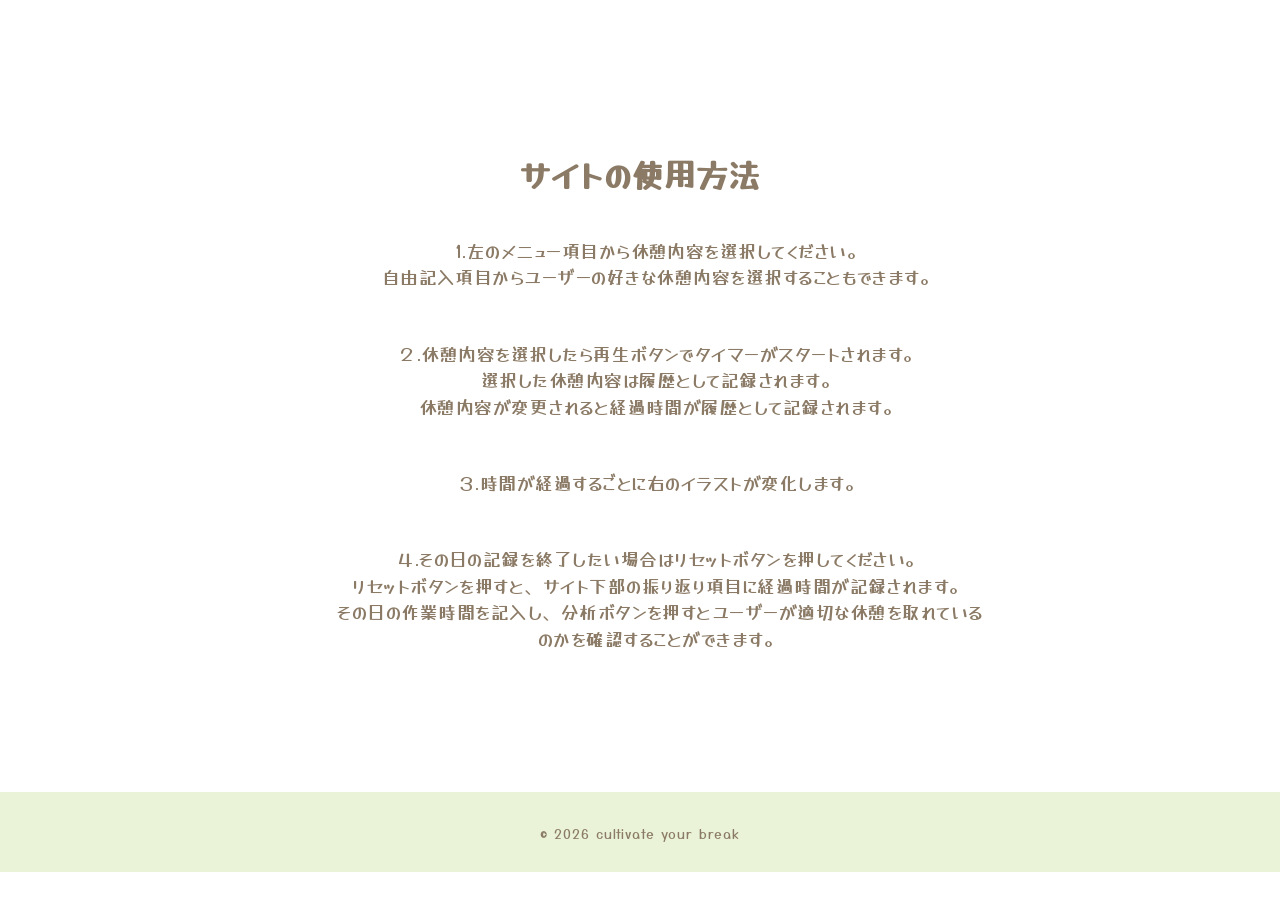
==== howto.html @ 385d79b5 "Add files via upload" ====
<!DOCTYPE html>
<html lang="ja">

<head>
    <meta charset="UTF-8">
    <meta name="viewport" content="width=device-width, initial-scale=1.0">

    <title>休憩タイマー</title>

    <link rel="stylesheet" href="CSS/sanitize.css">
    <link rel="stylesheet" href="CSS/style.css">
    <link rel="preconnect" href="https://fonts.googleapis.com">
    <link rel="preconnect" href="https://fonts.gstatic.com" crossorigin>
    <link href="https://fonts.googleapis.com/css2?family=Yusei+Magic&display=swap" rel="stylesheet">
    <script src="JavaScript/script.js" defer></script>
</head>


<body class="yusei-magic-regular">

    <section class="howto-container">
        <h1 class="howto-title">サイトの使用方法</h1>
        <ul class="howto-list-container">
            <li class="howto-list">
                <p class="howto-list-text">
                    1.左のメニュー項目から休憩内容を選択してください。<br>
                    自由記入項目からユーザーの好きな休憩内容を選択することもできます。
                </p>
            </li>
            <li class="howto-list">
                <p class="howto-list-text">
                    ２.休憩内容を選択したら再生ボタンでタイマーがスタートされます。<br>
                    選択した休憩内容は履歴として記録されます。<br>
                    休憩内容が変更されると経過時間が履歴として記録されます。
                </p>
            </li>
            <li class="howto-list">
                <p class="howto-list-text">
                    ３.時間が経過するごとに右のイラストが変化します。
                </p>
            </li>
            <li class="howto-list">
                <p class="howto-list-text">
                    ４.その日の記録を終了したい場合はリセットボタンを押してください。<br>
                    リセットボタンを押すと、サイト下部の振り返り項目に経過時間が記録されます。<br>
                    その日の作業時間を記入し、分析ボタンを押すとユーザーが適切な休憩を取れているのかを確認することができます。
                </p>
            </li>
        </ul>
    </section>


    <footer class="site-footer">
        <p>&copy; 2026 cultivate your break</p>
    </footer>



</body>

</html>
---- CSS/sanitize.css ----
/* Document
 * ========================================================================== */

/**
 * Add border box sizing in all browsers (opinionated).
 */

*,
::before,
::after {
  box-sizing: border-box;
}

/**
 * 1. Add text decoration inheritance in all browsers (opinionated).
 * 2. Add vertical alignment inheritance in all browsers (opinionated).
 */

::before,
::after {
  text-decoration: inherit; /* 1 */
  vertical-align: inherit; /* 2 */
}

/**
 * 1. Use the default cursor in all browsers (opinionated).
 * 2. Change the line height in all browsers (opinionated).
 * 3. Use a 4-space tab width in all browsers (opinionated).
 * 4. Remove the grey highlight on links in iOS (opinionated).
 * 5. Prevent adjustments of font size after orientation changes in
 *    IE on Windows Phone and in iOS.
 * 6. Breaks words to prevent overflow in all browsers (opinionated).
 */

html {
  cursor: default; /* 1 */
  line-height: 1.5; /* 2 */
  -moz-tab-size: 4; /* 3 */
  tab-size: 4; /* 3 */
  -webkit-tap-highlight-color: transparent /* 4 */;
  -ms-text-size-adjust: 100%; /* 5 */
  -webkit-text-size-adjust: 100%; /* 5 */
  word-break: break-word; /* 6 */
}

/* Sections
 * ========================================================================== */

/**
 * Remove the margin in all browsers (opinionated).
 */

body {
  margin: 0;
}

/**
 * Correct the font size and margin on `h1` elements within `section` and
 * `article` contexts in Chrome, Edge, Firefox, and Safari.
 */

h1 {
  font-size: 2em;
  margin: 0.67em 0;
}

/* Grouping content
 * ========================================================================== */

/**
 * Remove the margin on nested lists in Chrome, Edge, IE, and Safari.
 */

dl dl,
dl ol,
dl ul,
ol dl,
ul dl {
  margin: 0;
}

/**
 * Remove the margin on nested lists in Edge 18- and IE.
 */

ol ol,
ol ul,
ul ol,
ul ul {
  margin: 0;
}

/**
 * 1. Add the correct sizing in Firefox.
 * 2. Show the overflow in Edge 18- and IE.
 */

hr {
  height: 0; /* 1 */
  overflow: visible; /* 2 */
}

/**
 * Add the correct display in IE.
 */

main {
  display: block;
}

/**
 * Remove the list style on navigation lists in all browsers (opinionated).
 */

nav ol,
nav ul {
  list-style: none;
  padding: 0;
}

/**
 * 1. Correct the inheritance and scaling of font size in all browsers.
 * 2. Correct the odd `em` font sizing in all browsers.
 */

pre {
  font-family: monospace, monospace; /* 1 */
  font-size: 1em; /* 2 */
}

/* Text-level semantics
 * ========================================================================== */

/**
 * Remove the gray background on active links in IE 10.
 */

a {
  background-color: transparent;
}

/**
 * Add the correct text decoration in Edge 18-, IE, and Safari.
 */

abbr[title] {
  text-decoration: underline;
  text-decoration: underline dotted;
}

/**
 * Add the correct font weight in Chrome, Edge, and Safari.
 */

b,
strong {
  font-weight: bolder;
}

/**
 * 1. Correct the inheritance and scaling of font size in all browsers.
 * 2. Correct the odd `em` font sizing in all browsers.
 */

code,
kbd,
samp {
  font-family: monospace, monospace; /* 1 */
  font-size: 1em; /* 2 */
}

/**
 * Add the correct font size in all browsers.
 */

small {
  font-size: 80%;
}

/* Embedded content
 * ========================================================================== */

/*
 * Change the alignment on media elements in all browsers (opinionated).
 */

audio,
canvas,
iframe,
img,
svg,
video {
  vertical-align: middle;
}

/**
 * Add the correct display in IE 9-.
 */

audio,
video {
  display: inline-block;
}

/**
 * Add the correct display in iOS 4-7.
 */

audio:not([controls]) {
  display: none;
  height: 0;
}

/**
 * Remove the border on iframes in all browsers (opinionated).
 */

iframe {
  border-style: none;
}

/**
 * Remove the border on images within links in IE 10-.
 */

img {
  border-style: none;
}

/**
 * Change the fill color to match the text color in all browsers (opinionated).
 */

svg:not([fill]) {
  fill: currentColor;
}

/**
 * Hide the overflow in IE.
 */

svg:not(:root) {
  overflow: hidden;
}

/* Tabular data
 * ========================================================================== */

/**
 * Collapse border spacing in all browsers (opinionated).
 */

table {
  border-collapse: collapse;
}

/* Forms
 * ========================================================================== */

/**
 * Remove the margin on controls in Safari.
 */

button,
input,
select {
  margin: 0;
}

/**
 * 1. Show the overflow in IE.
 * 2. Remove the inheritance of text transform in Edge 18-, Firefox, and IE.
 */

button {
  overflow: visible; /* 1 */
  text-transform: none; /* 2 */
}

/**
 * Correct the inability to style buttons in iOS and Safari.
 */

button,
[type="button"],
[type="reset"],
[type="submit"] {
  -webkit-appearance: button;
}

/**
 * 1. Change the inconsistent appearance in all browsers (opinionated).
 * 2. Correct the padding in Firefox.
 */

fieldset {
  border: 1px solid #a0a0a0; /* 1 */
  padding: 0.35em 0.75em 0.625em; /* 2 */
}

/**
 * Show the overflow in Edge 18- and IE.
 */

input {
  overflow: visible;
}

/**
 * 1. Correct the text wrapping in Edge 18- and IE.
 * 2. Correct the color inheritance from `fieldset` elements in IE.
 */

legend {
  color: inherit; /* 2 */
  display: table; /* 1 */
  max-width: 100%; /* 1 */
  white-space: normal; /* 1 */
}

/**
 * 1. Add the correct display in Edge 18- and IE.
 * 2. Add the correct vertical alignment in Chrome, Edge, and Firefox.
 */

progress {
  display: inline-block; /* 1 */
  vertical-align: baseline; /* 2 */
}

/**
 * Remove the inheritance of text transform in Firefox.
 */

select {
  text-transform: none;
}

/**
 * 1. Remove the margin in Firefox and Safari.
 * 2. Remove the default vertical scrollbar in IE.
 * 3. Change the resize direction in all browsers (opinionated).
 */

textarea {
  margin: 0; /* 1 */
  overflow: auto; /* 2 */
  resize: vertical; /* 3 */
}

/**
 * Remove the padding in IE 10-.
 */

[type="checkbox"],
[type="radio"] {
  padding: 0;
}

/**
 * 1. Correct the odd appearance in Chrome, Edge, and Safari.
 * 2. Correct the outline style in Safari.
 */

[type="search"] {
  -webkit-appearance: textfield; /* 1 */
  outline-offset: -2px; /* 2 */
}

/**
 * Correct the cursor style of increment and decrement buttons in Safari.
 */

::-webkit-inner-spin-button,
::-webkit-outer-spin-button {
  height: auto;
}

/**
 * Correct the text style of placeholders in Chrome, Edge, and Safari.
 */

::-webkit-input-placeholder {
  color: inherit;
  opacity: 0.54;
}

/**
 * Remove the inner padding in Chrome, Edge, and Safari on macOS.
 */

::-webkit-search-decoration {
  -webkit-appearance: none;
}

/**
 * 1. Correct the inability to style upload buttons in iOS and Safari.
 * 2. Change font properties to `inherit` in Safari.
 */

::-webkit-file-upload-button {
  -webkit-appearance: button; /* 1 */
  font: inherit; /* 2 */
}

/**
 * Remove the inner border and padding of focus outlines in Firefox.
 */

::-moz-focus-inner {
  border-style: none;
  padding: 0;
}

/**
 * Restore the focus outline styles unset by the previous rule in Firefox.
 */

:-moz-focusring {
  outline: 1px dotted ButtonText;
}

/**
 * Remove the additional :invalid styles in Firefox.
 */

:-moz-ui-invalid {
  box-shadow: none;
}

/* Interactive
 * ========================================================================== */

/*
 * Add the correct display in Edge 18- and IE.
 */

details {
  display: block;
}

/*
 * Add the correct styles in Edge 18-, IE, and Safari.
 */

dialog {
  background-color: white;
  border: solid;
  color: black;
  display: block;
  height: -moz-fit-content;
  height: -webkit-fit-content;
  height: fit-content;
  left: 0;
  margin: auto;
  padding: 1em;
  position: absolute;
  right: 0;
  width: -moz-fit-content;
  width: -webkit-fit-content;
  width: fit-content;
}

dialog:not([open]) {
  display: none;
}

/*
 * Add the correct display in all browsers.
 */

summary {
  display: list-item;
}

/* Scripting
 * ========================================================================== */

/**
 * Add the correct display in IE 9-.
 */

canvas {
  display: inline-block;
}

/**
 * Add the correct display in IE.
 */

template {
  display: none;
}

/* User interaction
 * ========================================================================== */

/*
 * 1. Remove the tapping delay in IE 10.
 * 2. Remove the tapping delay on clickable elements
      in all browsers (opinionated).
 */

a,
area,
button,
input,
label,
select,
summary,
textarea,
[tabindex] {
  -ms-touch-action: manipulation; /* 1 */
  touch-action: manipulation; /* 2 */
}

/**
 * Add the correct display in IE 10-.
 */

[hidden] {
  display: none;
}

/* Accessibility
 * ========================================================================== */

/**
 * Change the cursor on busy elements in all browsers (opinionated).
 */

[aria-busy="true"] {
  cursor: progress;
}

/*
 * Change the cursor on control elements in all browsers (opinionated).
 */

[aria-controls] {
  cursor: pointer;
}

/*
 * Change the cursor on disabled, not-editable, or otherwise
 * inoperable elements in all browsers (opinionated).
 */

[aria-disabled="true"],
[disabled] {
  cursor: not-allowed;
}

/*
 * Change the display on visually hidden accessible elements
 * in all browsers (opinionated).
 */

[aria-hidden="false"][hidden] {
  display: initial;
}

[aria-hidden="false"][hidden]:not(:focus) {
  clip: rect(0, 0, 0, 0);
  position: absolute;
}
---- CSS/style.css ----
/* ========================================
   cultivate a break
======================================== */


/* ========================================
   基本設定
======================================== */

.yusei-magic-regular {
    font-family: "Yusei Magic", sans-serif;
    font-weight: 400;
    font-style: normal;
}


:root {
    --cream: #f5f8df;
    --cream-light: #fbfcf2;
    --green: #9cbead;
    --white-green: #eaf3d7;
    --green-dark: #96856c;
    --green-deep: #6f8877;
    --olive: #c7c7a2;
    --yellow: #d1bf45;
    --brown: #9c5c38;
    --brown-light: #a56b45;
    --text: #8b7a65;
    --text-light: #aaa08e;
    --border: #a99b7e;
    --border-light: #c8c0ae;
    --panel: #fffefa;
}


* {
    box-sizing: border-box;
}


html {
    overflow-x: hidden;
}


body {
    position: relative;
    min-height: 100vh;
    margin: 0;
    padding: 0;
    display: flex;
    flex-direction: column;
    align-items: center;
    background: #ffffff;
    color: var(--text);
    letter-spacing: 0.03em;
    overflow-x: hidden;
}


img {
    display: block;
    max-width: 100%;
}


button,
input {
    font: inherit;
}


button {
    cursor: pointer;
}


h1,
h2,
p {
    margin: 0;
}


/* ========================================
   ファーストビュー
======================================== */
.howto-site-container {
    max-width: 60px;
    position: fixed;
    z-index: 1003;
    right: 0;
    top: 250px;
    background: var(--green);
    padding: 10px 15px;
    border-radius: 10px 0 0 10px;
}

.howto-site {
    font-size: 1.6rem;
    color: var(--cream-light);
    text-decoration: none;
}


/* ========================================
   左側メニュー開閉ボタン (PC用)
======================================== */

.menu-toggle {
    position: fixed;
    top: 20px;
    left: 142px;

    width: 52px;
    height: 52px;

    display: flex;
    flex-direction: column;
    justify-content: center;
    align-items: center;

    border: 0;
    border-radius: 50%;

    background: var(--green);
    color: #ffffff;

    z-index: 1002;

    transition:
        background-color 0.2s ease,
        transform 0.2s ease,
        opacity 0.3s ease;
}


.menu-toggle:hover {
    background: var(--green-dark);
    animation: menuToggleBounce 0.55s ease-in-out;
}


.menu-toggle:active {
    animation: none;
    transform: scale(0.95);
}


@keyframes menuToggleBounce {

    0% {
        transform: translateY(0);
    }

    25% {
        transform: translateY(-10px);
    }

    50% {
        transform: translateY(0);
    }

    70% {
        transform: translateY(-5px);
    }

    100% {
        transform: translateY(0);
    }

}


.menu-toggle span:last-child {
    font-family: Arial, sans-serif;
    font-size: 1.8rem;
    font-weight: 400;
    line-height: 1;
}


.menu-tap {
    position: absolute;
    top: -17px;

    color: var(--green);

    font-size: 0.7rem;
    letter-spacing: 0.15em;
}


/* ========================================
   メインレイアウト
======================================== */

.top-layout {
    position: relative;

    width: 100%;
    max-width: 1200px;

    margin: 0 auto;

    display: block;
}


/* ========================================
   タイマー本体
======================================== */

.timer-container {
    position: relative;

    width: min(100%, 510px);
    min-height: 620px;

    margin: 0 auto;

    display: flex;
    flex-direction: column;
    align-items: center;

    padding: 0;

    border: 0;
    border-radius: 0;

    background: transparent;
}


.current-break.current-label {
    position: relative;

    width: auto;
    min-height: 0;

    display: inline-flex;
    justify-content: center;
    align-items: center;

    margin: 0 0 8px;
    padding: 0;

    background: transparent;
    border-radius: 0;

    color: var(--green);

    font-size: 2.3rem;
    font-weight: 700;

    letter-spacing: 0.08em;
}


.current-break.current-label::before {
    content: "[";

    margin-right: 7px;
}


.current-break.current-label::after {
    content: "]";

    margin-left: 7px;
}


#currentBreakName {
    margin: 0 0 2px;

    color: var(--text);

    font-size: clamp(1.45rem, 3vw, 2.4rem);
    font-weight: 500;

    letter-spacing: 0.06em;
}


.recommended {
    position: relative;

    display: flex;
    justify-content: center;
    align-items: center;

    gap: 7px;

    width: auto;
    min-height: 0;

    margin: 0;
    padding: 0;

    background: transparent;
    border-radius: 0;

    color: var(--green);

    font-size: 1.2rem;
    font-weight: 400;

    letter-spacing: 0.04em;
}


.recommended::before {
    content: "-";
}


.recommended::after {
    content: "-";
}


/* ========================================
   タイマー
======================================== */

.timer-circle {
    width: min(330px, 75vw);
    height: min(330px, 75vw);

    margin-top: 45px;

    display: flex;
    justify-content: center;
    align-items: center;

    border: 5px solid var(--green);
    border-radius: 50%;

    background: #ffffff;
}


.timer-content {
    text-align: center;
}


#timer {
    color: var(--text);

    font-size: clamp(2.8rem, 5vw, 4.2rem);
    font-weight: 500;

    letter-spacing: 0.06em;
}


#timer-status {
    margin-top: 12px;

    color: var(--text);

    font-size: 1rem;
    font-weight: 600;
}


/* ========================================
   操作ボタン
======================================== */

.controls {
    margin-top: 20px;

    display: flex;
    align-items: center;

    gap: 8px;
}


.control-button {
    width: 52px;
    height: 52px;

    display: flex;
    justify-content: center;
    align-items: center;

    border: 2px solid var(--border);
    border-radius: 50%;

    background: #ffffff;
    color: var(--text);

    font-size: 1.1rem;

    transition:
        transform 0.2s ease,
        background-color 0.2s ease;
}


.control-button:hover {
    background-color:#eef5df;
    transform: scale(1.04);
}


.control-button:active {
    transform: scale(0.97);
}


.reset-button {
    font-size: 1.3rem;
}


.reset-button:hover {
    opacity: 0.75;
}


/* ========================================
   休憩の効果
======================================== */

.break-effect-box {
    position: relative;

    width: min(100%, 520px);

    margin-top: 45px;
    padding: 28px 20px 18px;

    border: 3px solid var(--green);
    border-radius: 10px;

    background: rgba(255, 255, 255, 0.85);
}


.break-effect-box h2 {
    position: absolute;

    top: -3px;
    left: -3px;

    margin: 0;

    padding: 6px 18px;

    min-width: 110px;

    border-radius: 7px 0 7px 0;

    background: var(--green);
    color: #ffffff;

    font-size: 0.85rem;
    font-weight: 700;

    line-height: 1.2;

    text-align: center;
}


#currentBreakEffect {
    color: var(--text);

    font-size: 0.68rem;
    line-height: 1.65;

    padding-top: 5px;
}


/* ========================================
   花の成長
======================================== */

figure {
    position: absolute;

    top: 125px;
    left: calc(50% + 270px);

    width: 250px;

    display: flex;
    flex-direction: column;
    align-items: center;

    gap: 14px;

    margin: 0;
    padding: 0;

    border: 0;
    border-radius: 0;

    margin-top: 60px;

    background: transparent;

    transform: scale(0.80);
    transform-origin: center;
}


#illust-title {
    width: auto;
    min-height: 0;

    display: inline-flex;
    justify-content: center;
    align-items: center;

    padding: 8px 20px;

    border-radius: 7px;

    background: var(--green);
    color: #ffffff;

    font-size: 0.9rem;
    font-weight: 700;

    letter-spacing: 0.03em;
}


.flowerImg {
    width: 210px;
    height: 285px;

    object-fit: cover;
    object-position: center;

    border: 3px solid var(--border);
    border-radius: 9px;
}


/* ========================================
   左側スライドメニュー
======================================== */

.break-menu {
    position: fixed;

    top: 0;
    left: 0;

    width: 350px;
    height: 100vh;

    padding: 90px 24px 80px;

    background: rgba(255, 254, 250, 0.97);

    border-right: 3px solid var(--border);

    box-shadow: 8px 0 25px rgba(139, 122, 101, 0.12);

    overflow-y: auto;
    overflow-x: hidden;

    z-index: 1000;

    transform: translateX(0);

    transition:
        transform 0.45s ease,
        opacity 0.3s ease;
}


/* メニューが開いた状態 */

body.menu-open .break-menu {
    transform: translateX(0);
}


/* メニューが閉じた状態 */

body:not(.menu-open) .break-menu {
    transform: translateX(-100%);
}


/* ========================================
   メニュー内共通
======================================== */

.break-menu>section+section {
    margin-top: 14px;
}


.section-label {
    position: relative;

    z-index: 1;

    width: fit-content;
    min-width: 120px;

    padding: 8px 14px;

    border-radius: 7px;

    background: var(--green);
    color: #ffffff;

    font-size: 0.9rem;
    font-weight: 700;

    line-height: 1.2;

    letter-spacing: 0.03em;

    text-align: center;
}


.break-selection .section-label {
    position: relative;

    z-index: 2;

    width: fit-content;
    min-width: 120px;

    margin: -22px auto 10px;

    padding: 8px 14px;

    border-radius: 7px;

    background: var(--green);
    color: #ffffff;

    font-size: 0.9rem;
    font-weight: 700;

    line-height: 1.2;

    letter-spacing: 0.03em;

    text-align: center;
}


.add-break .section-label {
    margin: 0 auto 10px;
}


.add-break {
    background: transparent;
    border: 0;
    border-radius: 0;
    padding: 0;
}


.break-selection,
.break-history {
    background: transparent;

    border: 2px solid var(--border);
    border-radius: 15px;

    padding: 12px;
}


.break-selection {
    padding: 12px;

    border: 2px solid var(--border);
    border-radius: 15px;

    background: transparent;
}


/* ========================================
   自由追加
======================================== */

.add-break {
    margin-bottom: 36px;
}


.add-form {
    display: flex;
    align-items: stretch;

    gap: 0;
}


#breakInput {
    flex: 1;
    min-width: 0;

    height: 46px;

    padding: 8px 14px;

    border: 2px solid var(--border);
    border-right: 0;

    border-radius: 10px 0 0 10px;

    background: #ffffff;
    color: var(--text);

    outline: none;

    transition:
        border-color 0.2s ease,
        box-shadow 0.2s ease;
}


#breakInput:focus {
    border-color: var(--green-deep);

    box-shadow: 0 0 0 3px rgba(169, 205, 187, 0.18);
}


#addButton {
    width: 48px;
    height: 46px;

    border: 0;
    border-radius: 0 10px 10px 0;

    background: var(--green-dark);
    color: #ffffff;

    font-size: 1.35rem;
    line-height: 1;

    transition: opacity 0.2s ease;
}


#addButton:hover {
    opacity: 0.82;
}


/* ========================================
   休憩内容一覧
======================================== */

#breakList {
    max-height: 320px;

    display: flex;
    flex-direction: column;

    gap: 8px;

    padding: 17px 14px 14px;

    border: 0;
    border-radius: 10px;

    background: transparent;

    overflow-y: auto;
}


/* ========================================
   休憩項目
======================================== */

.break-item {
    width: 100%;

    padding: 11px 12px;

    border: 1.5px solid var(--border);
    border-radius: 10px;

    background: #fffef9;
    color: var(--text);

    text-align: left;

    transition:
        background 0.2s ease,
        border-color 0.2s ease;
}


.break-item:hover {
    border-color: var(--green-deep);
    background: #eef5df;
    border-color: var(--green-deep);
}


.break-item.selected {
    background: #eef5df;
    border-color: var(--green-deep);
}


.break-item-top {
    display: flex;
    align-items: center;
    justify-content: space-between;

    gap: 8px;
}


.break-item .break-name {
    color: var(--text);

    font-size: 0.9rem;
    font-weight: 700;
}


.break-time {
    padding: 2px 5px;

    border-radius: 4px;

    background: var(--green);
    color: #ffffff;

    font-size: 0.65rem;
    font-weight: 700;

    white-space: nowrap;
}


.break-effect {
    margin-top: 5px;

    color: var(--text-light);

    font-size: 0.66rem;
    line-height: 1.45;
}


/* ========================================
   休憩履歴
======================================== */

.break-history {
    margin-top: 30px;
    padding: 17px 14px 14px;
    border: 2px solid var(--border);
    border-radius: 15px;
    background: transparent;
    min-height: 300px;
}


.break-history h2 {
    margin: 0 0 -3px;
    padding: 0 17px;

    color: var(--text);

    font-size: 0.95rem;
    font-weight: 700;
}


#historyList {
    max-height: 200px;

    padding-top: 20px;

    overflow-y: auto;
}


.history-item {
    display: flex;
    align-items: center;
    justify-content: space-between;

    gap: 10px;

    margin-top: 8px;
    padding: 10px 12px;

    border: 1.5px solid var(--border);
    border-radius: 9px;

    background: #fffef9;
    color: var(--text);

    font-size: 0.78rem;
}


.history-time {
    padding: 2px 6px;

    border-radius: 4px;

    background: var(--green);
    color: #ffffff;

    font-size: 0.62rem;
    font-weight: 700;
}


/* ========================================
   フッター
======================================== */

.site-footer {
    width: 100%;
    height: 80px;

    margin: 40px 0 0;
    padding: 0;

    background: var(--white-green);

    border-top: 3px solid var(--white-green);

    display: flex;
    justify-content: center;
    align-items: center;

    box-sizing: border-box;
}


.site-footer p {
    margin: 0;

    color: var(--text);

    font-size: 0.8rem;

    letter-spacing: 0.08em;
}


/* ========================================
   ローディング画面
======================================== */

.loading-screen {
    position: fixed;

    inset: 0;

    z-index: 9999;

    display: flex;
    justify-content: center;
    align-items: center;

    background: #eef5d8;

    opacity: 1;
    visibility: visible;

    transition:
        opacity 0.8s ease,
        visibility 0.8s ease;
}


/* ローディング終了 */

.loading-screen.loaded {
    opacity: 0;
    visibility: hidden;
    pointer-events: none;
}


.loading-content {
    width: min(80%, 360px);

    display: flex;
    flex-direction: column;
    align-items: center;
}


/* ローディングアイコン */

.loading-flower {
    font-size: 4rem;

    margin-bottom: 18px;

    animation:
        loadingGrow 1.2s ease-in-out infinite alternate;
}


/* タイトル */

.loading-text {
    margin: 0 0 25px;

    color: var(--text);

    font-size: 1.3rem;
    letter-spacing: 0.08em;

    animation: loadingFade 1.5s ease-in-out infinite;
}


/* ローディングバー */

.loading-bar {
    width: 100%;
    height: 5px;

    overflow: hidden;

    border-radius: 10px;

    background: rgba(169, 205, 187, 0.35);
}


.loading-bar span {
    display: block;

    width: 0;
    height: 100%;

    border-radius: 10px;

    background: var(--green);

    animation: loadingProgress 2.2s ease forwards;
}


/* ========================================
   ローディングアニメーション
======================================== */

@keyframes loadingGrow {

    0% {
        transform: scale(0.85) translateY(5px);
    }

    100% {
        transform: scale(1.05) translateY(-5px);
    }

}


@keyframes loadingFade {

    0% {
        opacity: 0.45;
    }

    50% {
        opacity: 1;
    }

    100% {
        opacity: 0.45;
    }

}


@keyframes loadingProgress {

    0% {
        width: 0;
    }

    100% {
        width: 100%;
    }

}


/* ========================================
   トップ画像
======================================== */

.top-visual {
    position: relative;

    flex: 0 0 auto;

    width: 100%;

    height: 100vh;
    height: 100svh;

    min-height: 560px;

    overflow: hidden;

    opacity: 0;

    transition: opacity 1s ease;
}


.top-visual.show {
    opacity: 1;
}


.top-visual-image {
    position: absolute;

    inset: 0;

    width: 100%;
    height: 100%;

    object-fit: cover;
    object-position: center center;

    display: block;
}


.top-visual::after {
    content: "";

    position: absolute;

    inset: 0;

    background:
        linear-gradient(to bottom,
            rgba(255, 255, 255, 0) 65%,
            rgba(255, 255, 255, 0.82) 100%);

    pointer-events: none;
}


/* ========================================
   トップタイトル
======================================== */

.top-title {
    position: absolute;

    top: 50%;
    left: 50%;

    transform: translate(-50%, -50%);

    width: 100%;

    padding: 0 24px;

    color: var(--text);

    font-size: clamp(3rem, 6vw, 5.2rem);
    font-weight: 600;

    line-height: 1.15;

    letter-spacing: 0.06em;

    text-align: center;

    z-index: 5;
}


/* ========================================
   トップのスクロール案内
======================================== */

.scroll-guide {
    position: absolute;

    left: 50%;
    bottom: 50px;

    transform: translateX(-50%);

    display: flex;
    flex-direction: column;
    align-items: center;

    gap: 3px;

    color: var(--text);

    font-size: 0.95rem;

    line-height: 1;

    letter-spacing: 0.03em;

    z-index: 5;
}


.scroll-arrow {
    font-family: Arial, sans-serif;

    font-size: 2rem;

    line-height: 1;

    animation:
        scrollBounce 1.8s ease-in-out infinite;
}


@keyframes scrollBounce {

    0%,
    100% {
        transform: translateY(0);
    }

    50% {
        transform: translateY(6px);
    }

}


/* ========================================
   トップ表示中はタイマー用メニューを隠す
======================================== */

body.top-active .menu-toggle,
body.top-active .break-menu {
    opacity: 0;
    pointer-events: none;
}


body:not(.top-active) .menu-toggle,
body:not(.top-active) .break-menu {
    opacity: 1;
}


/* ========================================
   再生ボタン：休憩未選択
======================================== */

.start-button:disabled {
    opacity: 0.35;

    cursor: not-allowed;

    background: #eeeeea;

    transform: none;
}


.start-button:disabled:hover {
    background: #eeeeea;

    transform: none;
}


/* ========================================
   1日の振り返り
======================================== */

.reflection-section {
    width: 100%;
    max-width: 820px;
    margin: 140px auto 40px;
    padding: 0 20px;
    display: flex;
    gap: 50px;
    align-items: center;
}

.reflection-card {
    position: relative;
    flex: 0 0 340px;
    border: 6px solid #a2beaa;
    border-radius: 24px;
    background: #ffffff;
    padding: 35px 20px 25px;
    margin-top: 25px;
}

.reflection-tag {
    position: absolute;
    top: -47px;
    left: 50%;
    transform: translateX(-50%);
    white-space: nowrap;
    background: #a2beaa;
    color: #ffffff;
    font-size: 1.3rem;
    font-weight: 700;
    padding: 8px 30px;
    border-radius: 18px 18px 0 0;
    letter-spacing: 0.05em;
}

.reflection-left {
    display: flex;
    flex-direction: column;
    align-items: center;
    text-align: center;
}

.reflection-title {
    color: #8c7b66;
    font-size: 1.1rem;
    font-weight: 700;
    margin-bottom: 20px;
}

.input-group {
    display: flex;
    align-items: baseline;
    gap: 8px;
    margin-bottom: 18px;
}

.work-input {
    width: 140px;
    height: 52px;
    border: 2px solid #a2beaa;
    border-radius: 18px;
    text-align: center;
    font-size: 1.8rem;
    color: #8c7b66;
    outline: none;
    background: #ffffff;
}

.work-input:focus {
    border-color: #6f8877;
    box-shadow: 0 0 0 3px rgba(162, 190, 170, 0.2);
}

.unit-text {
    color: #8c7b66;
    font-size: 1.2rem;
    font-weight: 700;
}

.analyze-button {
    width: 180px;
    height: 42px;
    background: #a2beaa;
    color: #ffffff;
    border: none;
    border-radius: 21px;
    font-size: 1.1rem;
    font-weight: 700;
    letter-spacing: 0.05em;
    transition: background-color 0.2s ease, transform 0.1s ease;
}

.analyze-button:hover {
    background: #8eab96;
}

.analyze-button:active {
    transform: scale(0.98);
}

.reflection-note {
    margin-top: 15px;
    font-size: 0.68rem;
    color: #a2927d;
}

.reflection-right {
    flex: 1;
    display: flex;
    flex-direction: column;
    gap: 20px;
}

.stats-table {
    display: flex;
    border: 2px solid #a2beaa;
    border-radius: 16px;
    overflow: hidden;
    background: #ffffff;
}

.stat-col {
    flex: 1;
    padding: 12px 10px;
    text-align: center;
    border-right: 2px solid #a2beaa;
}

.stat-col:last-child {
    border-right: none;
}

.stat-label {
    display: block;
    font-size: 0.75rem;
    color: #8c7b66;
    font-weight: 700;
    margin-bottom: 4px;
}

.stat-value {
    font-size: 1.5rem;
    color: #8c7b66;
    font-weight: 700;
}

.stat-value.highlight {
    color: #93b29c;
}

.stat-value .unit {
    font-size: 0.9rem;
    font-weight: 400;
    margin-left: 2px;
}

.feedback-box {
    display: flex;
    align-items: center;
    gap: 15px;
    background: #fff8eb;
    border: 1px solid #f2e3cd;
    border-radius: 14px;
    padding: 16px 20px;
}

.feedback-icon {
    width: 38px;
    height: 38px;
    border-radius: 50%;
    background: #9ebbba;
    flex-shrink: 0;
}

.feedback-title {
    font-size: 1rem;
    color: #93b29c;
    font-weight: 700;
    margin-bottom: 4px;
}

.feedback-text {
    font-size: 0.75rem;
    color: #8c7b66;
    line-height: 1.4;
}

/* ========================================
   振り返りページ
======================================== */

.reflection-page {
    width: 100%;
    min-height: 100vh;
    justify-content: flex-start;
    background: #fffefa;
}

.reflection-page-header {
    width: 100%;
    padding: 35px 20px 20px;
    text-align: center;
    background: var(--white-green);
}

.reflection-page-header h1 {
    color: var(--text);
    font-size: clamp(1.8rem, 4vw, 2.8rem);
}

.reflection-page-header p {
    margin-top: 8px;
    font-size: 1rem;
}

.reflection-page-header a {
    display: inline-block;
    margin-top: 18px;
    padding: 8px 18px;
    border-radius: 8px;
    background: var(--green);
    color: #fff;
    text-decoration: none;
}

.reflection-page .reflection-section {
    margin-top: 90px;
    margin-bottom: 80px;
}

.reflection-page .site-footer {
    margin-top: auto;
}

@media (max-width: 760px) {
    .reflection-page .reflection-section {
        flex-direction: column;
        gap: 35px;
        margin-top: 70px;
    }

    .reflection-page .reflection-card {
        flex-basis: auto;
        width: min(100%, 340px);
    }

    .reflection-page .reflection-right {
        width: 100%;
    }
}


/* ========================================
   サイトの使い方
======================================== */
.howto-container {
    text-align: center;
    max-width: 700px;
    margin-bottom: 50px
}

.howto-title {
    margin-top: 150px;
    margin-bottom: 30px;
}

.howto-list-container {
    margin-top: 40px;
}

.howto-list {
    list-style-type: none;
    margin-bottom: 50px;
}

.howto-list-text {
    font-size: 1.1rem;
}

/* ========================================
   スマートフォン & レスポンシブ対応 (768px以下)
======================================== */

@media screen and (max-width: 768px) {

    body {
        padding: 0 0 0px;
    }

    .top-layout {
        width: 100%;
        max-width: 100%;
        padding: 0 18px;
    }

    figure {
        position: relative;
        top: auto;
        left: auto;
        width: 220px;
        margin: 30px auto 0;
    }

    .flowerImg {
        width: 180px;
        height: 250px;
    }

    .timer-container {
        width: 100%;
        min-height: 0;
    }



    #timer {
        font-size: 3rem;
    }

    #currentBreakName {
        font-size: 1.7rem;
    }


    .break-effect-box {
        width: 100%;
        margin-top: 35px;
    }

    .current-break.current-label {
        font-size: 1.9rem;
    }

    .site-footer p {
        align-items: center;
        padding-bottom: 30px;
    }

    .site-footer {
        height: 150px
    }

    /* PC用のトグルボタンを非表示 */
    .menu-toggle {
        display: none !important;
    }

    /* howto-site-container を三本線ハンバーガー化 */
    .howto-site-container {
        position: fixed;
        top: 20px;
        right: 20px;
        z-index: 1003;
        width: 36px;
        height: 28px;
        padding: 0;
        background: transparent;
        border-radius: 0;
        display: flex;
        flex-direction: column;
        justify-content: space-between;
        cursor: pointer;
    }

    .howto-site-container .howto-site {
        display: none;
    }

    .hamburger-line {
        display: block;
        width: 100%;
        height: 4px;
        background-color: var(--green-dark);
        border-radius: 2px;
    }

    /* モバイル時 breakMenu のドロワー化 */
    .break-menu {
        position: fixed;
        top: 0;
        left: 0;
        width: 82vw;
        max-width: 320px;
        height: 100vh;
        padding: 40px 16px 80px;
        z-index: 1001;
        background: rgba(255, 254, 250, 0.98);
        border-right: 3px solid var(--border);
        box-shadow: 8px 0 25px rgba(0, 0, 0, 0.15);
        transform: translateX(-100%);
        transition: transform 0.35s ease-in-out;
    }

    body.menu-open .break-menu {
        transform: translateX(0);
    }

    /* 背景オーバーレイ */
    .menu-overlay {
        display: none;
        position: fixed;
        inset: 0;
        background: rgba(0, 0, 0, 0.35);
        z-index: 1000;
        opacity: 0;
        transition: opacity 0.3s ease;
    }

    body.menu-open .menu-overlay {
        display: block;
        opacity: 1;
    }

    /* 下部固定ナビゲーションバー */
    .mobile-bottom-nav {
        display: flex;
        justify-content: space-around;
        align-items: center;
        position: fixed;
        bottom: 0;
        left: 0;
        width: 100%;
        height: 65px;
        background-color: #dbe3d0;
        border-top: 2px solid #c7d2b8;
        z-index: 1005;
        padding: 0 20px;
    }

    .bottom-nav-btn {
        background: transparent;
        border: none;
        color: #72634d;
        cursor: pointer;
        display: flex;
        align-items: center;
        justify-content: center;
        padding: 8px;
        border-radius: 50%;
        transition: background-color 0.2s ease, transform 0.1s ease;
    }

    .bottom-nav-btn:active {
        transform: scale(0.92);
        background-color: rgba(0, 0, 0, 0.05);
    }

    /* 振り返りセクションの縦並び化 */
    .reflection-section {
        flex-direction: column;
        gap: 30px;
        margin-top: 80px;
    }

    .reflection-card {
        flex: auto;
        width: 100%;
        max-width: 380px;
    }

    .reflection-right {
        width: 100%;
    }

    /* トップ画面案内 */
    .top-visual {
        height: 100svh;
        min-height: 520px;
    }

    .top-title {
        font-size: clamp(2.5rem, 10vw, 4rem);
    }

    .scroll-guide {
        bottom: 32px;
        font-size: 0.8rem;
    }

    .loading-text {
        font-size: 1.1rem;
    }

    .loading-flower {
        font-size: 3.2rem;
    }
}

/* PC等（769px以上）ではモバイル用要素を非表示 */
@media screen and (min-width: 769px) {

    .mobile-bottom-nav,
    .menu-overlay,
    .hamburger-line {
        display: none !important;
    }
}
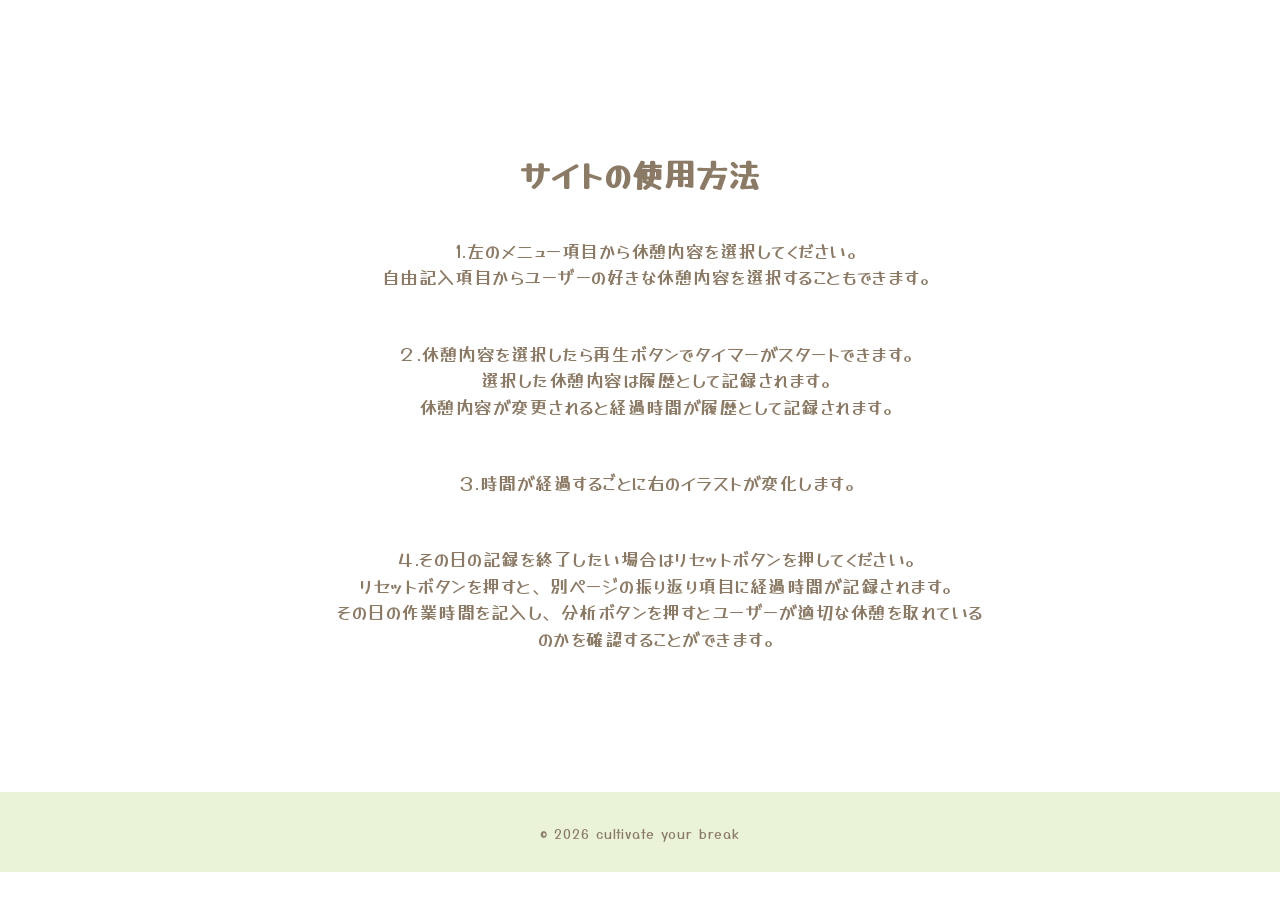
==== commit 97d0c9f6: "Add files via upload" ====
--- a/howto.html
+++ b/howto.html
@@ -29,7 +29,7 @@
             </li>
             <li class="howto-list">
                 <p class="howto-list-text">
-                    ２.休憩内容を選択したら再生ボタンでタイマーがスタートされます。<br>
+                    ２.休憩内容を選択したら再生ボタンでタイマーがスタートできます。<br>
                     選択した休憩内容は履歴として記録されます。<br>
                     休憩内容が変更されると経過時間が履歴として記録されます。
                 </p>
@@ -42,7 +42,7 @@
             <li class="howto-list">
                 <p class="howto-list-text">
                     ４.その日の記録を終了したい場合はリセットボタンを押してください。<br>
-                    リセットボタンを押すと、サイト下部の振り返り項目に経過時間が記録されます。<br>
+                    リセットボタンを押すと、別ページの振り返り項目に経過時間が記録されます。<br>
                     その日の作業時間を記入し、分析ボタンを押すとユーザーが適切な休憩を取れているのかを確認することができます。
                 </p>
             </li>
--- a/CSS/style.css
+++ b/CSS/style.css
@@ -83,7 +83,7 @@
 
 
 /* ========================================
-   ファーストビュー
+   ファーストビュー (PC用 右固定ボタン)
 ======================================== */
 .howto-site-container {
     max-width: 60px;
@@ -511,7 +511,9 @@
 }
 
 
+
 #illust-title {
+    position: relative;
     width: auto;
     min-height: 0;
 
@@ -519,17 +521,28 @@
     justify-content: center;
     align-items: center;
 
-    padding: 8px 20px;
-
-    border-radius: 7px;
-
-    background: var(--green);
-    color: #ffffff;
-
-    font-size: 0.9rem;
+    margin: 0;
+    padding: 0;
+
+    background: transparent;
+    border-radius: 0;
+
+    color: var(--green);
+
+    font-size: 1.3rem;
     font-weight: 700;
 
     letter-spacing: 0.03em;
+}
+
+#illust-title::before {
+    content: "[";
+    margin-right: 5px;
+}
+
+#illust-title::after {
+    content: "]";
+    margin-left: 5px;
 }
 
 
@@ -551,28 +564,18 @@
 
 .break-menu {
     position: fixed;
-
     top: 0;
     left: 0;
-
     width: 350px;
     height: 100vh;
-
-    padding: 90px 24px 80px;
-
+    padding: 120px 24px 80px;
     background: rgba(255, 254, 250, 0.97);
-
     border-right: 3px solid var(--border);
-
     box-shadow: 8px 0 25px rgba(139, 122, 101, 0.12);
-
     overflow-y: auto;
     overflow-x: hidden;
-
     z-index: 1000;
-
     transform: translateX(0);
-
     transition:
         transform 0.45s ease,
         opacity 0.3s ease;
@@ -604,60 +607,61 @@
 
 .section-label {
     position: relative;
-
     z-index: 1;
-
-    width: fit-content;
-    min-width: 120px;
-
-    padding: 8px 14px;
-
-    border-radius: 7px;
-
-    background: var(--green);
-    color: #ffffff;
-
-    font-size: 0.9rem;
+    width: auto;
+    min-width: 0;
+    display: inline-flex;
+    justify-content: center;
+    align-items: center;
+    margin: 0;
+    padding: 0;
+    background: transparent;
+    border-radius: 0;
+    color: var(--green);
+    font-size: 1.1rem;
     font-weight: 700;
-
     line-height: 1.2;
-
     letter-spacing: 0.03em;
-
     text-align: center;
+}
+
+.section-label::before {
+    content: "[";
+}
+
+.section-label::after {
+    content: "]";
 }
 
 
 .break-selection .section-label {
     position: relative;
-
     z-index: 2;
-
-    width: fit-content;
-    min-width: 120px;
-
-    margin: -22px auto 10px;
-
-    padding: 8px 14px;
-
-    border-radius: 7px;
-
-    background: var(--green);
-    color: #ffffff;
-
-    font-size: 0.9rem;
+    width: auto;
+    min-width: 0;
+    margin: -42px auto 10px;
+    display: flex;
+    justify-content: center;
+    align-items: center;
+    padding: 0;
+    border-radius: 0;
+    background: transparent;
+    color: var(--green);
+    font-size: 1.1rem;
     font-weight: 700;
-
     line-height: 1.2;
-
     letter-spacing: 0.03em;
-
     text-align: center;
 }
 
-
-.add-break .section-label {
-    margin: 0 auto 10px;
+.break-selection .section-label::before {
+    content: "[";
+    margin-right: 5px;
+}
+
+.break-selection .section-label::after {
+    content: "]";
+    margin-left: 5px;
 }
 
 
@@ -666,6 +670,14 @@
     border: 0;
     border-radius: 0;
     padding: 0;
+    text-align: center; 
+}
+
+.add-break .section-label {
+    display: inline-block;
+    width: auto;
+    margin: 0 auto 10px;
+    text-align: center;
 }
 
 
@@ -837,17 +849,24 @@
 
 
 .break-time {
-    padding: 2px 5px;
-
-    border-radius: 4px;
-
-    background: var(--green);
-    color: #ffffff;
-
-    font-size: 0.65rem;
+    position: relative;
+    display: inline-flex;
+    justify-content: center;
+    align-items: center;
+    padding: 0;
+    margin: 0;
+    background: transparent;
+    border-radius: 0;
+    color: var(--green);
+    font-size: 0.7rem; 
     font-weight: 700;
-
     white-space: nowrap;
+}
+.break-time::before {
+    content: "[";
+}
+.break-time::after {
+    content: "]";
 }
 
 
@@ -1583,7 +1602,7 @@
 @media screen and (max-width: 768px) {
 
     body {
-        padding: 0 0 0px;
+        padding: 0;
     }
 
     .top-layout {
@@ -1610,8 +1629,6 @@
         min-height: 0;
     }
 
-
-
     #timer {
         font-size: 3rem;
     }
@@ -1619,7 +1636,6 @@
     #currentBreakName {
         font-size: 1.7rem;
     }
-
 
     .break-effect-box {
         width: 100%;
@@ -1636,7 +1652,7 @@
     }
 
     .site-footer {
-        height: 150px
+        height: 150px;
     }
 
     /* PC用のトグルボタンを非表示 */
@@ -1644,7 +1660,7 @@
         display: none !important;
     }
 
-    /* howto-site-container を三本線ハンバーガー化 */
+    /* howto-site-container を三本線ハンバーガーアイコン化 */
     .howto-site-container {
         position: fixed;
         top: 20px;
@@ -1671,9 +1687,88 @@
         height: 4px;
         background-color: var(--green-dark);
         border-radius: 2px;
-    }
-
-    /* モバイル時 breakMenu のドロワー化 */
+        transition: transform 0.3s ease, opacity 0.3s ease;
+    }
+
+    /* 三本線アイコンのアニメーション */
+    body.howto-menu-open .howto-site-container .hamburger-line:nth-child(1) {
+        transform: translateY(12px) rotate(45deg);
+    }
+    body.howto-menu-open .howto-site-container .hamburger-line:nth-child(2) {
+        opacity: 0;
+    }
+    body.howto-menu-open .howto-site-container .hamburger-line:nth-child(3) {
+        transform: translateY(-12px) rotate(-45deg);
+    }
+
+    /* モバイル時 右側からスライドインするの使い方メニュー */
+    .howto-slide-menu {
+        position: fixed;
+        top: 0;
+        right: 0;
+        width: 82vw;
+        max-width: 280px;
+        height: 100vh;
+        padding: 60px 20px 40px;
+        z-index: 1004;
+        background: rgba(255, 254, 250, 0.98);
+        border-left: 3px solid var(--border);
+        box-shadow: -8px 0 25px rgba(0, 0, 0, 0.15);
+        transform: translateX(100%);
+        transition: transform 0.35s ease-in-out;
+        display: flex;
+        flex-direction: column;
+        gap: 20px;
+    }
+
+    body.howto-menu-open .howto-slide-menu {
+        transform: translateX(0);
+    }
+
+    .howto-menu-header {
+        font-size: 1.2rem;
+        font-weight: 700;
+        color: var(--green-deep);
+        border-bottom: 2px solid var(--border-light);
+        padding-bottom: 10px;
+        text-align: center;
+    }
+
+    .howto-slide-btn {
+        display: block;
+        width: 100%;
+        padding: 12px;
+        background: var(--green);
+        color: #fff;
+        text-align: center;
+        text-decoration: none;
+        border-radius: 8px;
+        font-weight: 700;
+        font-size: 1rem;
+        transition: background-color 0.2s ease;
+    }
+
+    .howto-slide-btn:hover {
+        background: var(--green-dark);
+    }
+
+    /* 右側メニュー用オーバーレイ */
+    .howto-overlay {
+        display: none;
+        position: fixed;
+        inset: 0;
+        background: rgba(0, 0, 0, 0.35);
+        z-index: 1002;
+        opacity: 0;
+        transition: opacity 0.3s ease;
+    }
+
+    body.howto-menu-open .howto-overlay {
+        display: block;
+        opacity: 1;
+    }
+
+    /* モバイル時 左側breakMenuのドロワー化 */
     .break-menu {
         position: fixed;
         top: 0;
@@ -1694,7 +1789,7 @@
         transform: translateX(0);
     }
 
-    /* 背景オーバーレイ */
+    /* 左側メニュー用オーバーレイ */
     .menu-overlay {
         display: none;
         position: fixed;
@@ -1787,9 +1882,10 @@
 
 /* PC等（769px以上）ではモバイル用要素を非表示 */
 @media screen and (min-width: 769px) {
-
     .mobile-bottom-nav,
     .menu-overlay,
+    .howto-overlay,
+    .howto-slide-menu,
     .hamburger-line {
         display: none !important;
     }
